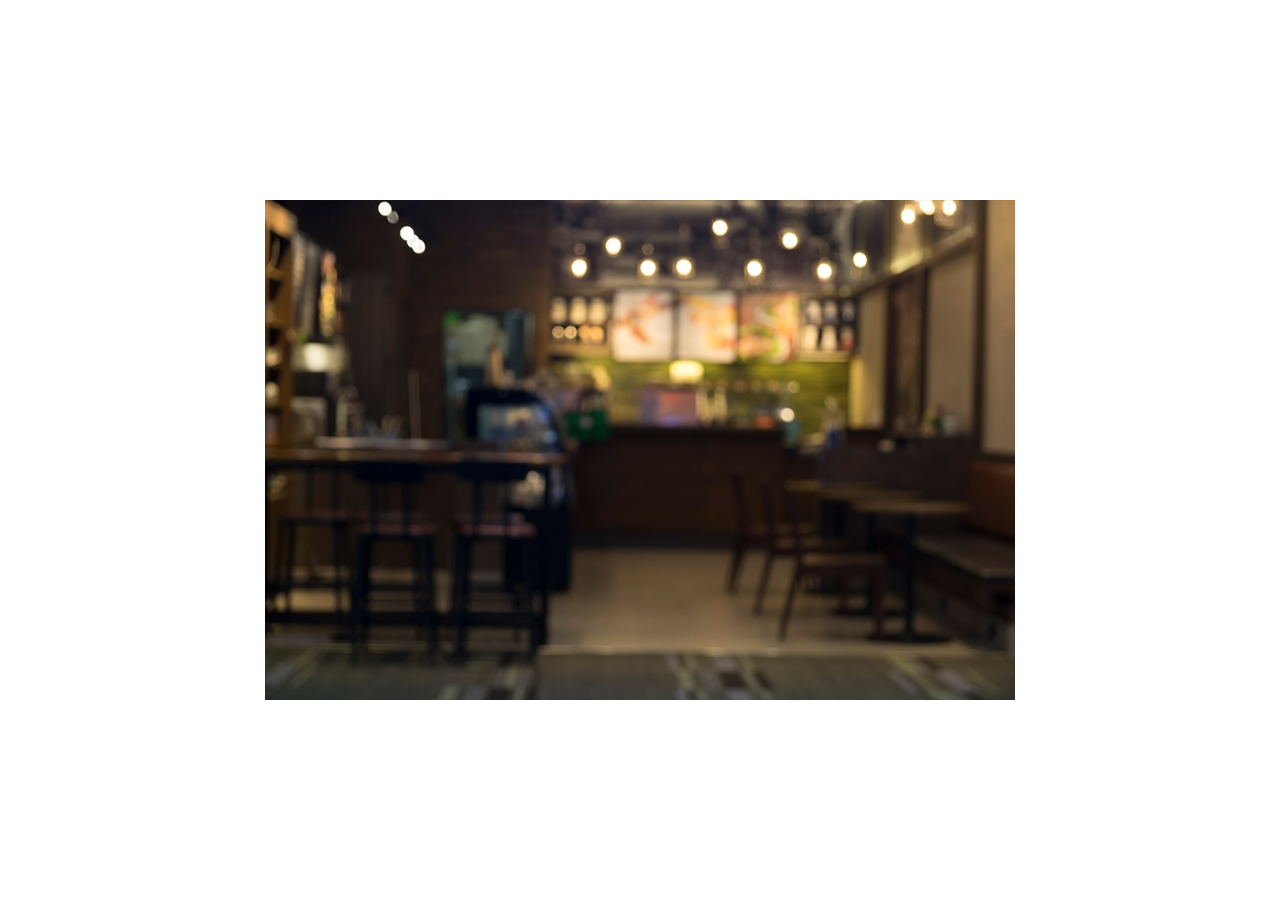
==== spp.js-gh-pages/examples/fruitNinja/index.html @ 62e86f3e "Update index.html" ====
<!DOCTYPE html>
<html lang="en">
<head>
<meta charset="utf-8" />
<style type="text/css">
body,html {
		height: 100%;
		margin: 0;
		padding: 0;
	/* This is a single-line comment 
		background-color: #000;*/
		
	}
#bottom{
	
	background-image: url(assets/bg.jpg);
}

#fork{
	display: block;
	position: absolute;
	right: 0;
	top: 0;
	width: 149px;
	height: 149px;
	cursor: pointer;
	background-image: url(assets/forkme.png);
	z-index: 0;
}
#info a{
	color: #666666;
}
#info
{
	display:block;
	position: absolute; 
	left: 50%;
	top: 50%;
	width: 750px;
	height: 500px;
	margin: -270px auto auto -375px;
	color:#555555;
	font-size:13px;
}
#loading{
	position: absolute; 
	z-index: 0;
	left: 50%;
	top: 50%;
	width: 32px;
	height: 32px;
	margin: -16px auto auto -16px;
	background-image: url(assets/loading.gif);
}
.canvas{
	display:none;
	position: absolute; 
	z-index: 0;
	left: 50%;
	top: 50%;
	width: 750px;
	height: 500px;
	margin: -250px auto auto -375px;
	
}
video{
	display:none;
	position: absolute; 
	z-index: 0;
	left: 50%;
	top: 50%;
	width: 150px;
	height: 100px;
	margin: -250px auto auto -375px;
	
}
</style>
<title>Jem's Bottle Breaker</title>
<script src="js/libs/preloadjs-0.6.0.min.js"></script>
<script src="js/libs/soundjs-0.6.0.min.js"></script>
<script src="js/libs/TweenLite.min.js"></script>
<script src="js/libs/EasePack.min.js"></script>
<script src="js/libs/spp.min.js"></script>


<script src="js/libs/utils.js"></script>

<script src="js/src/FruitGame.js"></script>
<script src="js/src/Assets.js"></script>
<script src="js/src/AssetsManager.js"></script>
<script src="js/src/Collide.js"></script>
<script src="js/src/Fruit.js"></script>
<script src="js/src/Module_fruit.js"></script>
<script src="js/src/Module_bomb.js"></script>
<script src="js/src/Module_collide.js"></script>
<script src="js/src/Module_blade.js"></script>
<script src="js/src/Module_ui.js"></script>
<script src="js/src/Main.js"></script>
<script src="js/src/ShadowRenderer.js"></script>
<script src="js/src/HandTracking.js"></script>
<script type="text/javascript" src="js-handtracking/src/cv.js"></script> 
<script type="text/javascript" src="js-handtracking/src/handtracking.js"></script> 
</head>
<body>
<!--<a id="fork" href="https://github.com/huningxin/spp.js" target="_blank"></a>-->
	<div id="info" style="display:none">
		<a href="https://github.com/flashhawk/spp.js" target="_blank"></a>
		<a href="https://github.com/flashhawk/spp.js/tree/master/examples/FruitNinja" target="_blank"></a>
		<a href="http://w3c.github.io/mediacapture-depth/" target="_blank"></a>
	</div>
<canvas class="canvas" id="bottom" style="display:none">Your borwser does not suport html5 canvans!</canvas>
<canvas class="canvas" id="shadow" style="display:none">Your borwser does not suport html5 canvans!</canvas>
<canvas class="canvas" id="middle" style="display:none">Your borwser does not suport html5 canvans!</canvas>
<canvas class="canvas" id="top" style="display:none">Your borwser does not suport html5 canvans!</canvas>
<canvas id="canvas" style="width:320px; height:240px; border:1px solid black; display:none" width="320" height="240" style="display:none"></canvas>
<div id="loading" style="display:block" ></div>
<video id="depth" autoplay="true" style="display:none;" src=""></video>
</body>
</html>
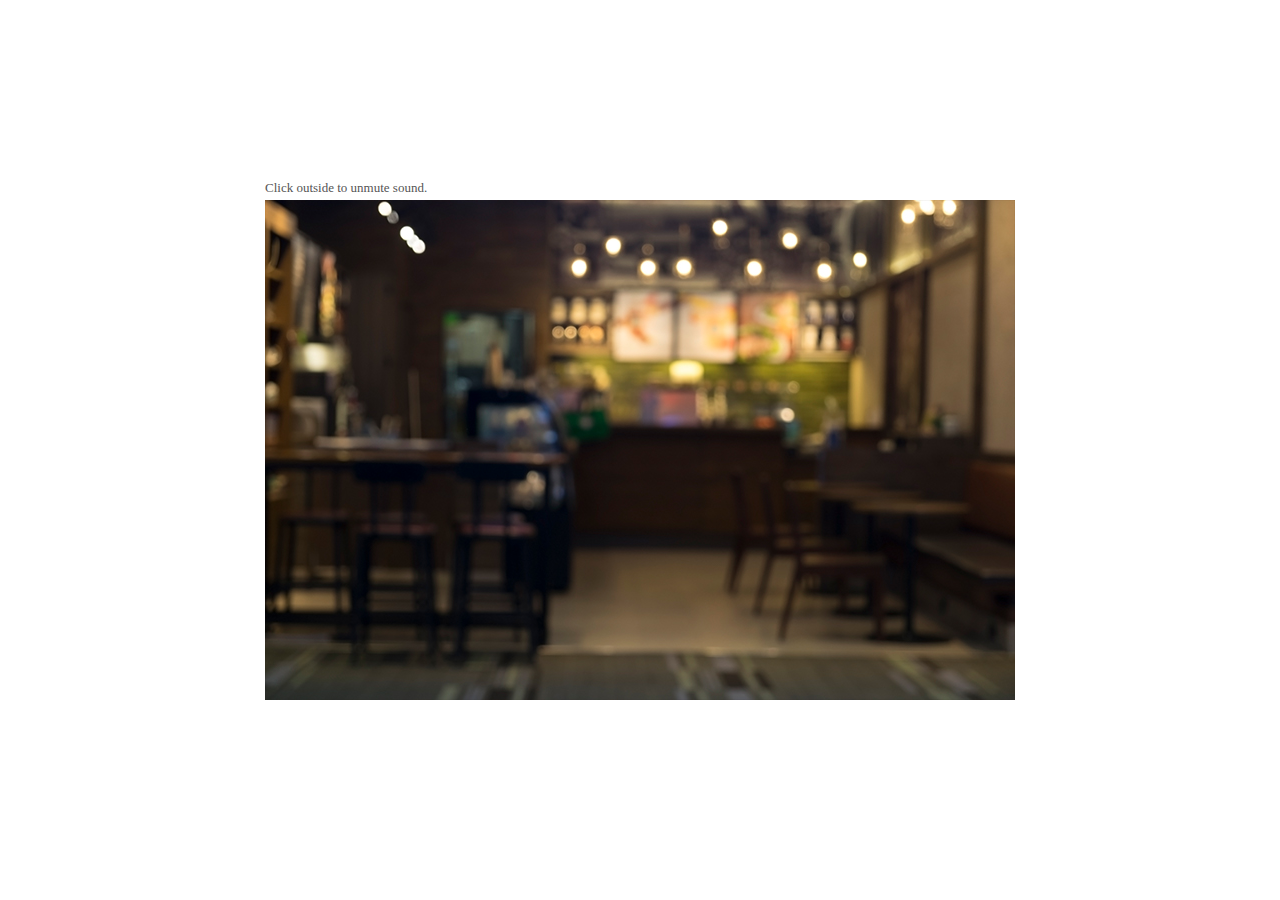
==== commit d70ff540: "Update index.html" ====
--- a/spp.js-gh-pages/examples/fruitNinja/index.html
+++ b/spp.js-gh-pages/examples/fruitNinja/index.html
@@ -82,7 +82,7 @@
 <script src="js/libs/EasePack.min.js"></script>
 <script src="js/libs/spp.min.js"></script>
 
-
+<script src="js/libs/Stats.js"></script>
 <script src="js/libs/utils.js"></script>
 
 <script src="js/src/FruitGame.js"></script>
@@ -103,7 +103,7 @@
 </head>
 <body>
 <!--<a id="fork" href="https://github.com/huningxin/spp.js" target="_blank"></a>-->
-	<div id="info" style="display:none">
+	<div id="info" style="display:none">Click outside to unmute sound.
 		<a href="https://github.com/flashhawk/spp.js" target="_blank"></a>
 		<a href="https://github.com/flashhawk/spp.js/tree/master/examples/FruitNinja" target="_blank"></a>
 		<a href="http://w3c.github.io/mediacapture-depth/" target="_blank"></a>
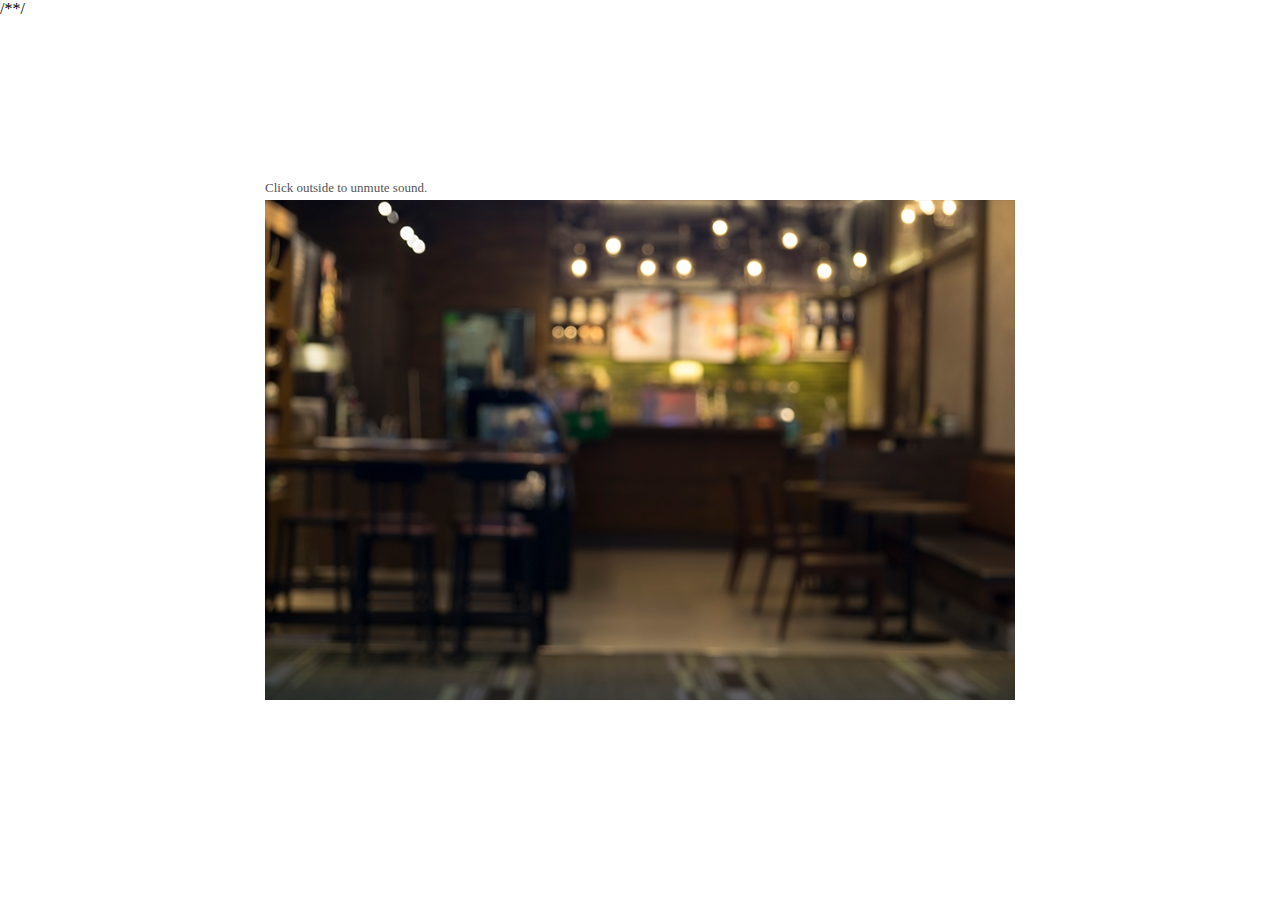
==== commit 64daf663: "no stats index.html" ====
--- a/spp.js-gh-pages/examples/fruitNinja/index.html
+++ b/spp.js-gh-pages/examples/fruitNinja/index.html
@@ -82,7 +82,7 @@
 <script src="js/libs/EasePack.min.js"></script>
 <script src="js/libs/spp.min.js"></script>
 
-<script src="js/libs/Stats.js"></script>
+/*<script src="js/libs/Stats.js"></script>*/
 <script src="js/libs/utils.js"></script>
 
 <script src="js/src/FruitGame.js"></script>
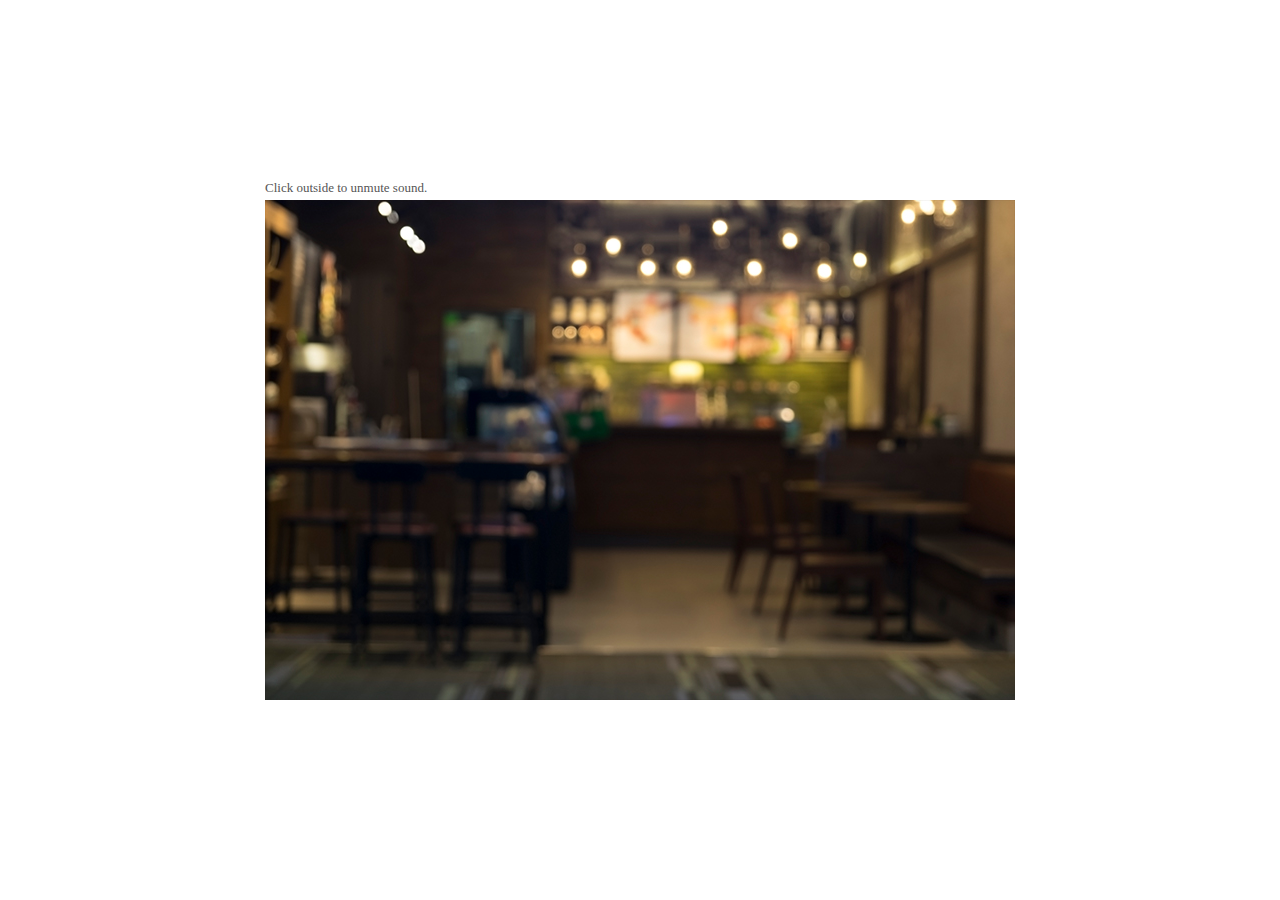
==== commit d0c7e812: "Update index.html" ====
--- a/spp.js-gh-pages/examples/fruitNinja/index.html
+++ b/spp.js-gh-pages/examples/fruitNinja/index.html
@@ -82,7 +82,7 @@
 <script src="js/libs/EasePack.min.js"></script>
 <script src="js/libs/spp.min.js"></script>
 
-/*<script src="js/libs/Stats.js"></script>*/
+<!--<script src="js/libs/Stats.js"></script>-->
 <script src="js/libs/utils.js"></script>
 
 <script src="js/src/FruitGame.js"></script>
